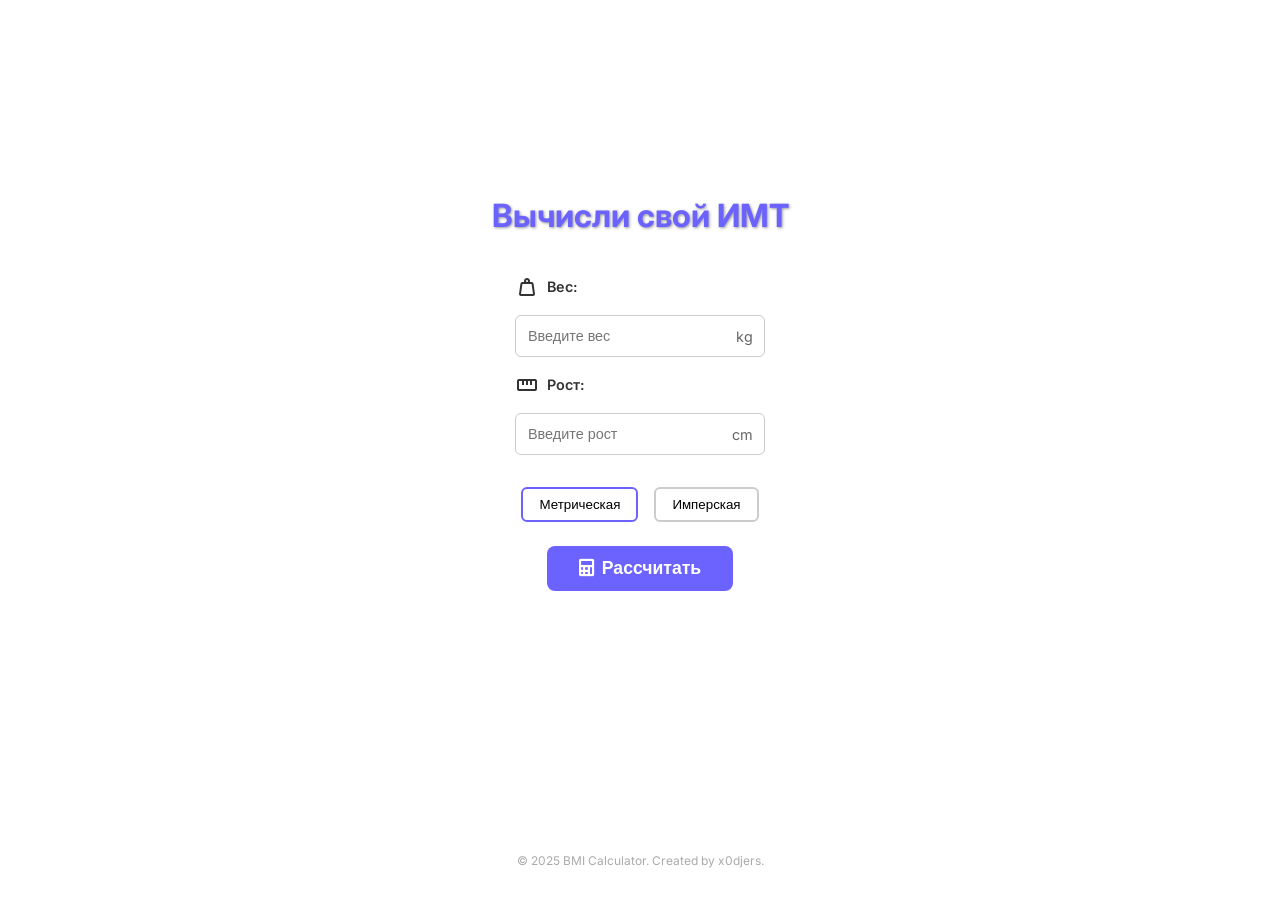
==== frontend/public/input.html @ d0e7add1 "Change the name of the folder with HTML files to public" ====
<!DOCTYPE html>
    <html lang="en">
    <head>
        <meta charset="UTF-8">
        <meta name="viewport" content="width=device-width, initial-scale=1.0">
        <title>BMI Calculator</title>

        <link rel="stylesheet" href="https://fonts.googleapis.com/css2?family=Inter&display=swap" >
        <link rel="stylesheet" href="https://fonts.googleapis.com/css2?family=Material+Symbols+Outlined" >
        <link rel="stylesheet" href="https://cdnjs.cloudflare.com/ajax/libs/font-awesome/5.15.4/css/all.min.css">
        <link rel="stylesheet" href="../styles/input.css">
        <script src="../js/input.js"></script>
    </head>
    <body>
    <main>
        <h1>Вычисли свой ИМТ</h1>

        <div class="input-group">
            <label for="weightInput">
                <span class="material-symbols-outlined">weight</span>
                Вес:
            </label>
            <div class="input-wrapper">
                <input type="number" id="weightInput" min="1" placeholder="Введите вес">
                <span class="unit" id="weightUnit">kg</span>
            </div>

            <label for="heightInput">
                <span class="material-symbols-outlined">straighten</span>
                Рост:
            </label>
            <div class="input-wrapper">
                <input type="number" id="heightInput" min="1" placeholder="Введите рост">
                <span class="unit" id="heightUnit">cm</span>
            </div>
        </div>

        <div class="units">
            <button id="metricBtn" class="active">Метрическая</button>
            <button id="imperialBtn">Имперская</button>
        </div>

        <button type="button" class="calculate-btn">
            <i class="fas fa-calculator"></i>
            Рассчитать
        </button>

        <div id="errorMessage" class="error-message">
            Пожалуйста, введите корректные значения роста и веса.
        </div>
    </main>

    <footer>
        &copy; 2025 BMI Calculator. Created by x0djers.
    </footer>

    </body>
    </html>
---- frontend/styles/input.css ----
html, body {
    height: 100%;
    margin: 0;
    font-family: 'Inter', sans-serif;
    color: #000;
    display: flex;
    flex-direction: column;
}

main {
    flex: 1 0 auto;
    display: flex;
    flex-direction: column;
    align-items: center;
    justify-content: center;
    padding: 1rem;
}

h1 {
    color: #6c63ff;
    font-size: 2rem;
    margin-bottom: 2.5rem;
    text-shadow: 1px 1px 3px rgba(0,0,0,0.4);
}

.input-group {
    display: flex;
    flex-direction: column;
    gap: 1rem;
    width: 250px;
    margin-bottom: 1rem;
}

.input-group label {
    font-weight: 600;
    font-size: 0.9rem;
    color: #333;
    display: flex;
    align-items: center;
    gap: 0.5rem;
}

.input-wrapper {
    position: relative;
}

.input-wrapper input {
    width: 100%;
    padding: 0.75rem 2.5rem 0.75rem 0.75rem;
    border: 1px solid #ccc;
    border-radius: 6px;
    font-size: 0.9rem;
    box-sizing: border-box;
}

.input-wrapper input:focus {
    border-color: #6c63ff;
    outline: none;
}

.input-wrapper .unit {
    position: absolute;
    right: 0.75rem;
    top: 50%;
    transform: translateY(-50%);
    font-size: 0.9rem;
    color: #666;
    pointer-events: none;
    background: white;
    padding-left: 0.25rem;
}

.units {
    display: flex;
    justify-content: center;
    margin: 1rem 0 0.5rem;
    gap: 1rem;
    font-size: 0.9rem;
}

.units button {
    background-color: transparent;
    border: 2px solid #ccc;
    padding: 0.5rem 1rem;
    border-radius: 6px;
    cursor: pointer;
    font-weight: 500;
    color: #000;
    transition: border-color 0.3s ease;
}

.units button.active {
    border-color: #6c63ff;
}

.calculate-btn {
    background-color: #6c63ff;
    color: white;
    padding: 0.75rem 2rem;
    border: none;
    border-radius: 8px;
    cursor: pointer;
    font-size: 1.1rem;
    font-weight: bold;
    display: flex;
    align-items: center;
    justify-content: center;
    gap: 0.5rem;
    transition: background-color 0.3s ease;
    margin-top: 1rem;
}

.calculate-btn:hover {
    background-color: #5951d4;
}

.error-message {
    color: #e74c3c;
    background-color: #fdecea;
    border: 1px solid #e0b4b4;
    padding: 10px 15px;
    margin-top: 15px;
    border-radius: 5px;
    font-size: 0.95em;
    visibility: hidden;
    opacity: 0;
    transition: opacity 0.3s ease, visibility 0.3s ease;
}

.error-message.visible {
    visibility: visible;
    opacity: 1;
}


footer {
    flex-shrink: 0;
    text-align: center;
    padding: 2rem 1rem;
    font-size: 0.75rem;
    color: #aaa;
}
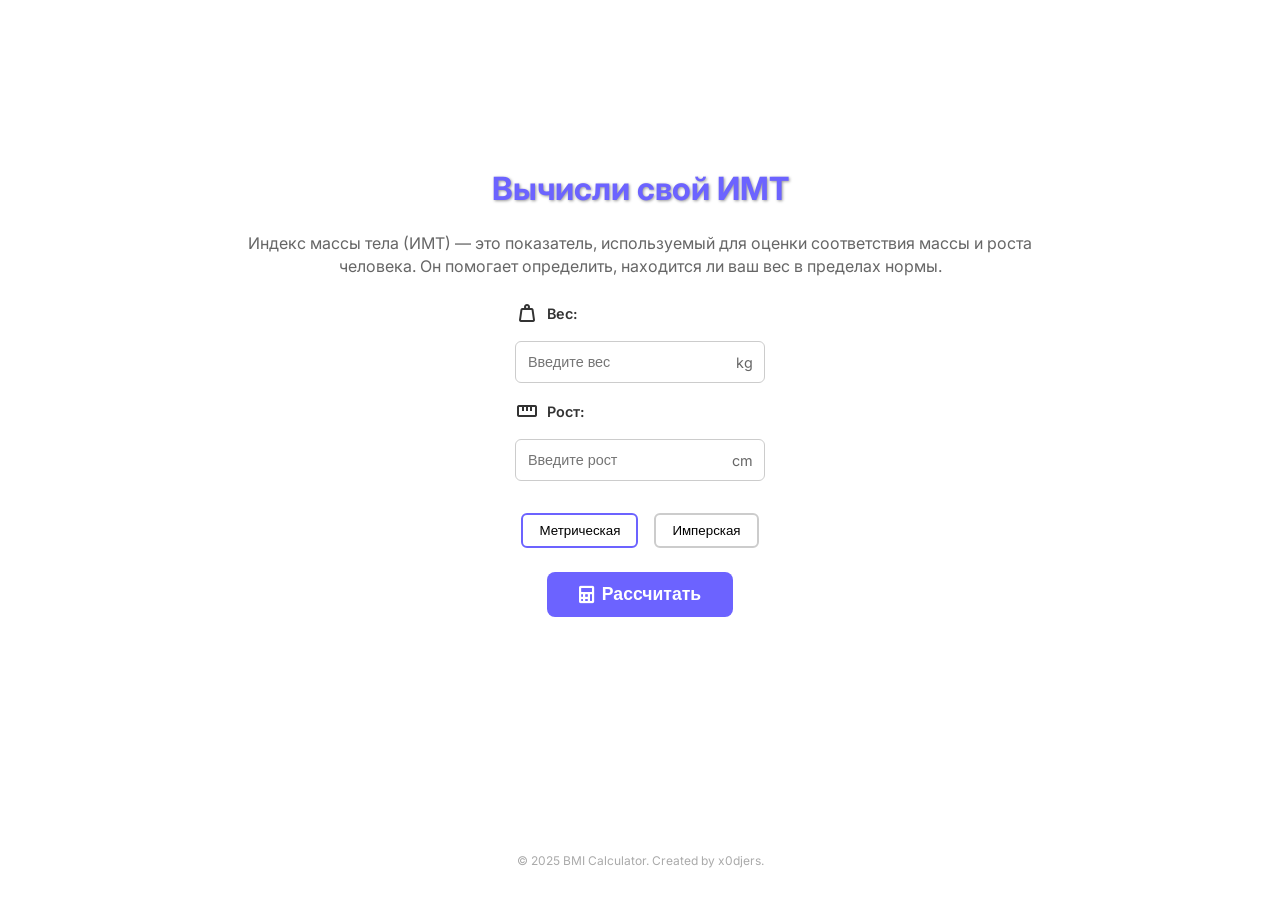
==== commit a0abb498: "Add explanations for BMI on the input page" ====
--- a/frontend/public/input.html
+++ b/frontend/public/input.html
@@ -14,7 +14,11 @@
     <body>
     <main>
         <h1>Вычисли свой ИМТ</h1>
-
+        <p class="bmi-desc">
+            Индекс массы тела (ИМТ) — это показатель, используемый для оценки соответствия
+            массы и роста человека. Он помогает определить, находится ли
+            ваш вес в пределах нормы.
+        </p>
         <div class="input-group">
             <label for="weightInput">
                 <span class="material-symbols-outlined">weight</span>
@@ -34,7 +38,6 @@
                 <span class="unit" id="heightUnit">cm</span>
             </div>
         </div>
-
         <div class="units">
             <button id="metricBtn" class="active">Метрическая</button>
             <button id="imperialBtn">Имперская</button>
--- a/frontend/styles/input.css
+++ b/frontend/styles/input.css
@@ -19,8 +19,17 @@
 h1 {
     color: #6c63ff;
     font-size: 2rem;
-    margin-bottom: 2.5rem;
+    margin-bottom: 1.5rem;
     text-shadow: 1px 1px 3px rgba(0,0,0,0.4);
+}
+
+.bmi-desc {
+    text-align: center;
+    max-width: 800px;
+    margin: 0 auto 1.5rem;
+    font-size: 1rem;
+    color: #666;
+    line-height: 1.4;
 }
 
 .input-group {
